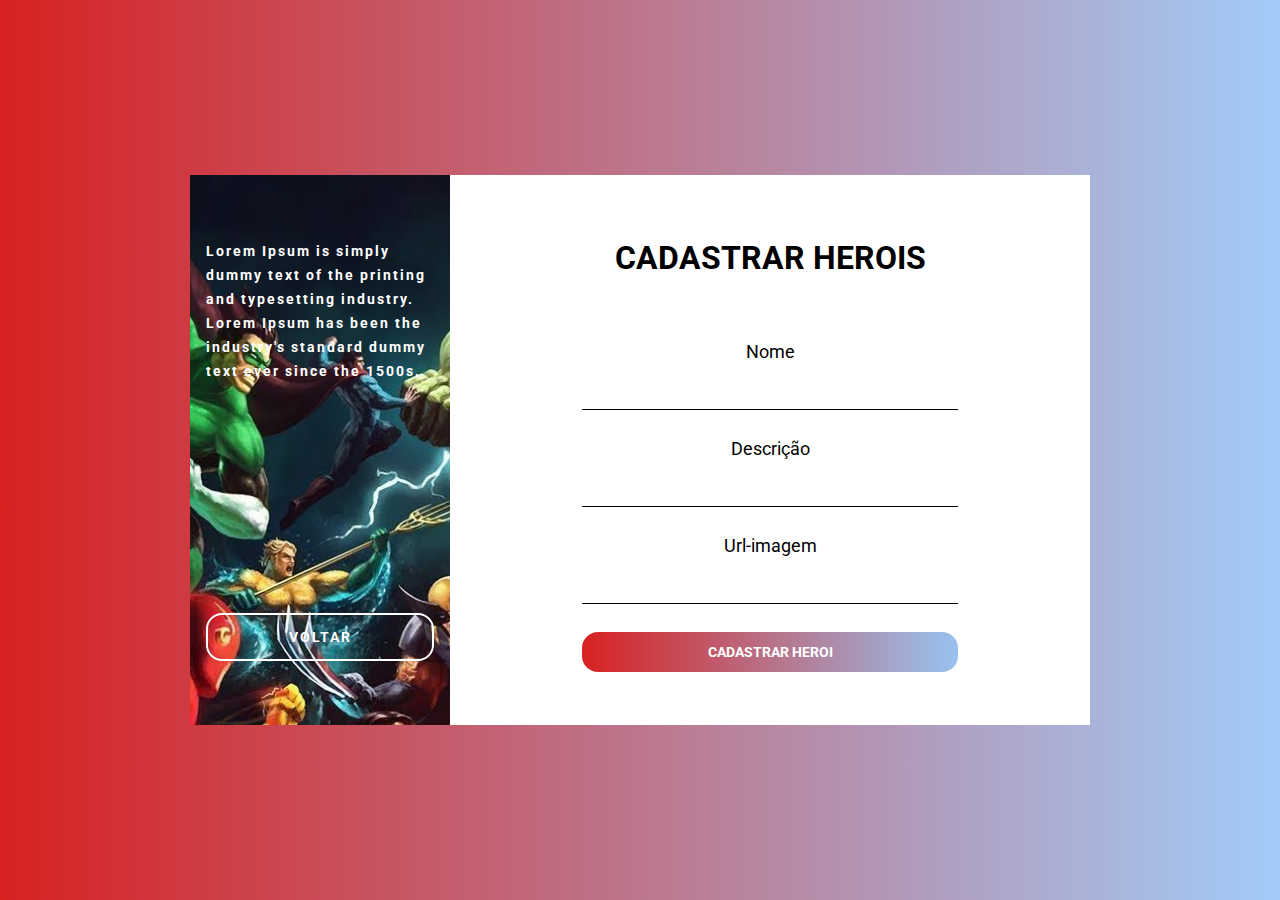
==== form.html @ 9a4a4a35 "criado telas estaticas, tela inico e tela cadastro" ====
<!DOCTYPE html>
<html lang="en">
<head>
  <meta charset="UTF-8">
  <meta http-equiv="X-UA-Compatible" content="IE=edge">
  <meta name="viewport" content="width=device-width, initial-scale=1.0">
  <title>Formulario Cadastro</title>
  <link rel="stylesheet" href="./scss/app.css">
</head>
<body>
  <div class="container">
    <div class="sub_container">
      <p>Lorem Ipsum is simply dummy text of the printing and typesetting industry. Lorem Ipsum has been the industry's standard dummy text ever since the 1500s,</p>
      <a href="./index.html" class="btn_register">Voltar</a>
    </div>
    <form class="form_register">
      <h2>Cadastrar Herois</h2>
      <label for="">Nome</label>
      <input type="text">
      <label for="">Descrição</label>
      <input type="text">
      <label for="">Url-imagem</label>
      <input type="url">
      <button class="btn_submit">Cadastrar Heroi</button>
    </form>
  </div>
</body>
</html>
---- scss/app.css ----
@import url("https://fonts.googleapis.com/css2?family=Roboto:wght@400;500;700;900&display=swap");
.container {
  display: -webkit-box;
  display: -ms-flexbox;
  display: flex;
  width: 900px;
  height: 550px;
  overflow: hidden;
  background-image: url(/img/bg-tela.svg);
}

.container .search {
  background-color: #fff;
  display: -webkit-box;
  display: -ms-flexbox;
  display: flex;
  -webkit-box-orient: vertical;
  -webkit-box-direction: normal;
      -ms-flex-direction: column;
          flex-direction: column;
  width: 640px;
  height: 100%;
  padding: 64px 32px;
  -webkit-box-align: center;
      -ms-flex-align: center;
          align-items: center;
}

.container .search h1 {
  font-size: 32px;
  font-weight: bold;
  text-transform: uppercase;
  color: #000;
}

.container .search input {
  width: 100%;
  background-color: transparent;
  border-radius: 16px;
  border: solid 0.5px #000;
  padding: 17px 32px;
  margin: 100px 0 64px 0;
}

.container .search ::-webkit-input-placeholder {
  font-size: 14px;
  color: #000;
}

.container .search :-ms-input-placeholder {
  font-size: 14px;
  color: #000;
}

.container .search ::-ms-input-placeholder {
  font-size: 14px;
  color: #000;
}

.container .search ::placeholder {
  font-size: 14px;
  color: #000;
}

.container .search .gitHub_links {
  margin-top: 64px;
}

.container .sub_container {
  display: -webkit-box;
  display: -ms-flexbox;
  display: flex;
  -webkit-box-orient: vertical;
  -webkit-box-direction: normal;
      -ms-flex-direction: column;
          flex-direction: column;
  -webkit-box-pack: justify;
      -ms-flex-pack: justify;
          justify-content: space-between;
  width: calc(100% - 640px);
  padding: 64px 16px;
}

.container .sub_container p {
  color: #fff;
  font-size: 14px;
  font-weight: bold;
  line-height: 24px;
  letter-spacing: 2px;
}

.form_register {
  background-color: #fff;
  display: -webkit-box;
  display: -ms-flexbox;
  display: flex;
  -webkit-box-orient: vertical;
  -webkit-box-direction: normal;
      -ms-flex-direction: column;
          flex-direction: column;
  width: 640px;
  height: 100%;
  padding: 64px 132px;
  -webkit-box-align: center;
      -ms-flex-align: center;
          align-items: center;
}

.form_register h2 {
  font-size: 32px;
  font-weight: bold;
  color: #000;
  text-transform: uppercase;
  margin-bottom: 64px;
}

.form_register label {
  font-size: 18px;
  color: #000;
}

.form_register input {
  width: 100%;
  background-color: transparent;
  border: none;
  border-bottom: solid 1px #000;
  margin: 28px 0;
  padding: 0 4px 4px 4px;
}

.link_gallery, .btn_submit {
  width: 100%;
  background-image: -webkit-gradient(linear, left top, right top, from(#D72121), to(#0073ee5d));
  background-image: linear-gradient(left, #D72121, #0073ee5d);
  border: none;
  border-radius: 16px;
  padding: 12px 0;
  color: white;
  font-size: 14px;
  font-weight: bold;
  text-transform: uppercase;
}

.btn_register {
  background-color: transparent;
  border-radius: 16px;
  border: solid 2px #fff;
  color: #fff;
  font-size: 14px;
  font-weight: bold;
  text-align: center;
  text-transform: uppercase;
  letter-spacing: 2px;
  padding: 14px;
}

/* Font family ROBOTO */
/* Estilos gerais */
html, body, h1, h2, h3, h4, ul, li, a, button, p {
  font-family: 'Roboto', sans-serif;
}

* {
  margin: 0;
  padding: 0;
  list-style: none;
  text-decoration: none;
  -webkit-box-sizing: border-box;
          box-sizing: border-box;
  outline: none;
}

body {
  width: 100%;
  height: 100vh;
  display: -webkit-box;
  display: -ms-flexbox;
  display: flex;
  -webkit-box-pack: center;
      -ms-flex-pack: center;
          justify-content: center;
  -webkit-box-align: center;
      -ms-flex-align: center;
          align-items: center;
  background-image: -webkit-gradient(linear, left top, right top, from(#D72121), to(#0073ee5d));
  background-image: linear-gradient(left, #D72121, #0073ee5d);
}
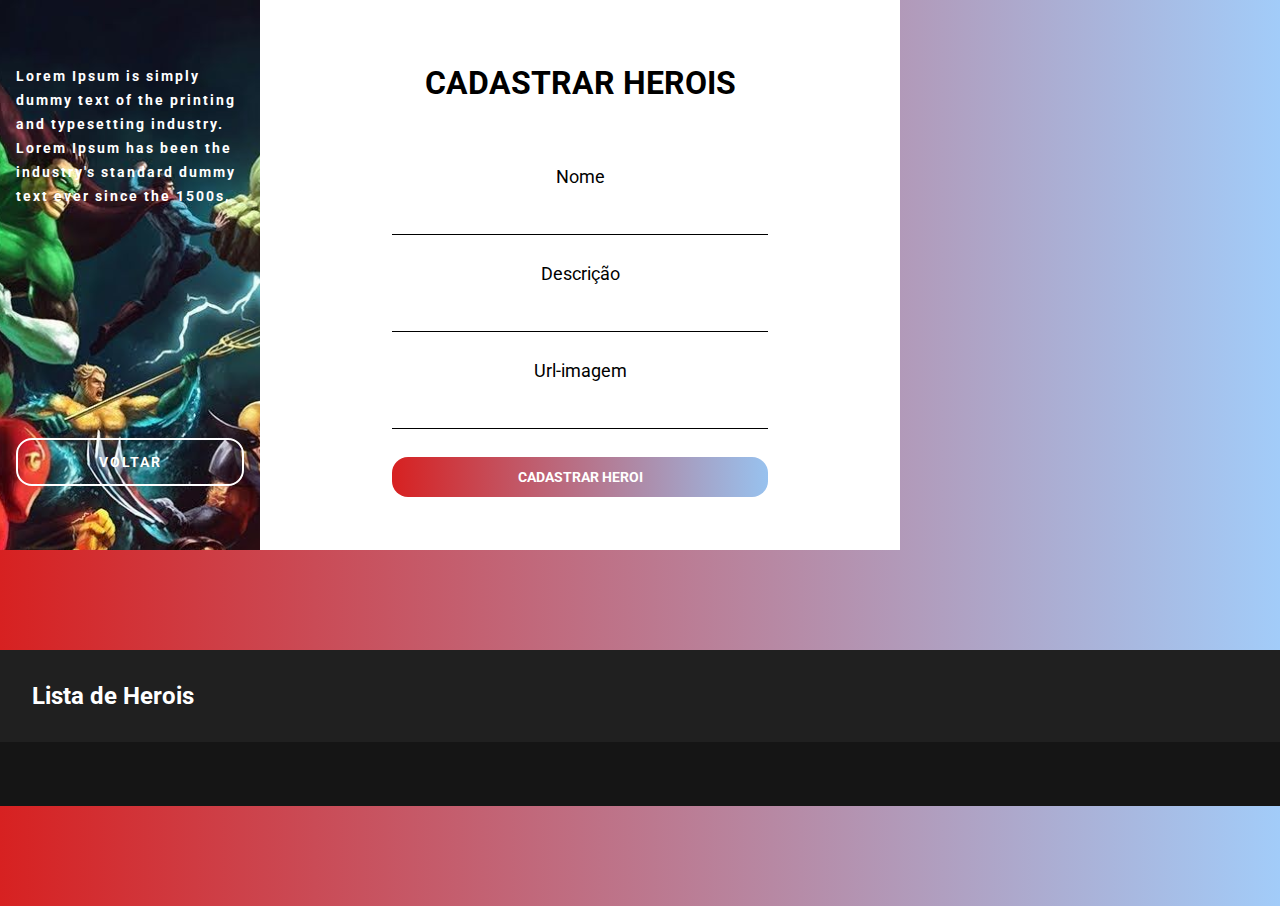
==== commit 8620ccd1: "adionado funcionalidade ao para adionar os cards pelo javascript" ====
--- a/form.html
+++ b/form.html
@@ -8,21 +8,63 @@
   <link rel="stylesheet" href="./scss/app.css">
 </head>
 <body>
-  <div class="container">
-    <div class="sub_container">
-      <p>Lorem Ipsum is simply dummy text of the printing and typesetting industry. Lorem Ipsum has been the industry's standard dummy text ever since the 1500s,</p>
-      <a href="./index.html" class="btn_register">Voltar</a>
+
+  <!-- <section class="formulario"> -->
+    <div class="container">
+      <div class="sub_container">
+        <p>Lorem Ipsum is simply dummy text of the printing and typesetting industry. Lorem Ipsum has been the industry's standard dummy text ever since the 1500s,</p>
+        <a href="./index.html" class="btn_register">Voltar</a>
+      </div>
+      <form class="form_register">
+        <h2>Cadastrar Herois</h2>
+        <label for="">Nome</label>
+        <input type="text" id="inputName">
+        <label for="">Descrição</label>
+        <input type="text" id="inputDescription">
+        <label for="">Url-imagem</label>
+        <input type="url" id="inputUrl">
+        <button class="btn_submit" id="buttonSubmit">Cadastrar Heroi</button>
+      </form>
     </div>
-    <form class="form_register">
-      <h2>Cadastrar Herois</h2>
-      <label for="">Nome</label>
-      <input type="text">
-      <label for="">Descrição</label>
-      <input type="text">
-      <label for="">Url-imagem</label>
-      <input type="url">
-      <button class="btn_submit">Cadastrar Heroi</button>
-    </form>
+  <!-- </section> -->
+
+  <section class="gallery">
+    <h2>Lista de Herois</h2>
+    <div class="containerGallery" id="addContent">
+      <!-- <div class="cards">
+        <img src="./img/bg-tela.svg" alt="">
+        <h3>Nome</h3>
+        <p>Lorem ipsum dolor sit amet consectetur adipisicing elit. Officia animi, quibusdam, odit porro deleniti laudantium aliquam placeat quam adipisci officiis culpa temporibus sint expedita enim quia odio laborum perspiciatis consequuntur itaque non ipsam velit sequi totam beatae. Minus iusto adipisci, nam minima in ullam? Error est illo iusto dicta, dolores dolor facilis quo, perspiciatis magni sapiente placeat aut? Numquam officiis architecto deserunt expedita repellendus, cumque debitis natus veritatis laborum ut harum esse modi ipsam accusantium? Dolorem molestiae officia rerum fugiat, minima culpa unde ipsam, exercitationem alias autem odio ex, fuga ipsum! Odit omnis et ut debitis voluptatem tempore nulla quo.</p>
+      </div> -->
+    </div>
+  </section>
+
+  <!-- <section class="gallery">
+    <div class="card" id="addContent">
+      <div class="item">
+        <img src="${post.imagem}">
+        <div class="descricao">
+        <h2>${post.nome}</h2>
+        <p>${post.descricao}ffffffffffffffffffffffffffffffffffffffffffffffffffffffffffffffffffffffffffffffff</p>
+        </div>
+    </div>
+
+    <div class="item">
+      <img src="${post.imagem}">
+      <div class="descricao">
+      <h2>${post.nome}</h2>
+      <p>${post.descricao}ffffffffffffffffffffffffffffffffffffffffffffffffffffffffffffffffffffffffffffffff</p>
+      </div>
   </div>
+  <div class="item">
+    <img src="${post.imagem}">
+    <div class="descricao">
+    <h2>${post.nome}</h2>
+    <p>${post.descricao}ffffffffffffffffffffffffffffffffffffffffffffffffffffffffffffffffffffffffffffffff</p>
+    </div>
+</div>
+    </div>
+  </section> -->
+  <script src="./script.js"></script>
 </body>
 </html>
--- a/scss/app.css
+++ b/scss/app.css
@@ -89,6 +89,28 @@
   letter-spacing: 2px;
 }
 
+.gallery {
+  width: 100%;
+  margin: 100px 0;
+}
+
+.gallery h2 {
+  background-color: #202020;
+  padding: 32px;
+  color: #fff;
+}
+
+.gallery .containerGallery {
+  display: -ms-grid;
+  display: grid;
+  gap: 20px;
+  width: 100%;
+  background-color: #151515;
+  -ms-grid-columns: 1fr 1fr 1fr;
+      grid-template-columns: 1fr 1fr 1fr;
+  padding: 32px;
+}
+
 .form_register {
   background-color: #fff;
   display: -webkit-box;
@@ -126,6 +148,34 @@
   border-bottom: solid 1px #000;
   margin: 28px 0;
   padding: 0 4px 4px 4px;
+}
+
+.cards {
+  width: 100%;
+  display: -webkit-box;
+  display: -ms-flexbox;
+  display: flex;
+  -webkit-box-orient: vertical;
+  -webkit-box-direction: normal;
+      -ms-flex-direction: column;
+          flex-direction: column;
+  overflow: hidden;
+  background-color: #202020;
+}
+
+.cards img {
+  width: 100%;
+  height: 235px;
+}
+
+.cards h3 {
+  color: #fff;
+  margin: 16px;
+}
+
+.cards p {
+  margin: 0 16px 16px 16px;
+  color: #fff;
 }
 
 .link_gallery, .btn_submit {
@@ -172,16 +222,6 @@
 
 body {
   width: 100%;
-  height: 100vh;
-  display: -webkit-box;
-  display: -ms-flexbox;
-  display: flex;
-  -webkit-box-pack: center;
-      -ms-flex-pack: center;
-          justify-content: center;
-  -webkit-box-align: center;
-      -ms-flex-align: center;
-          align-items: center;
   background-image: -webkit-gradient(linear, left top, right top, from(#D72121), to(#0073ee5d));
   background-image: linear-gradient(left, #D72121, #0073ee5d);
 }
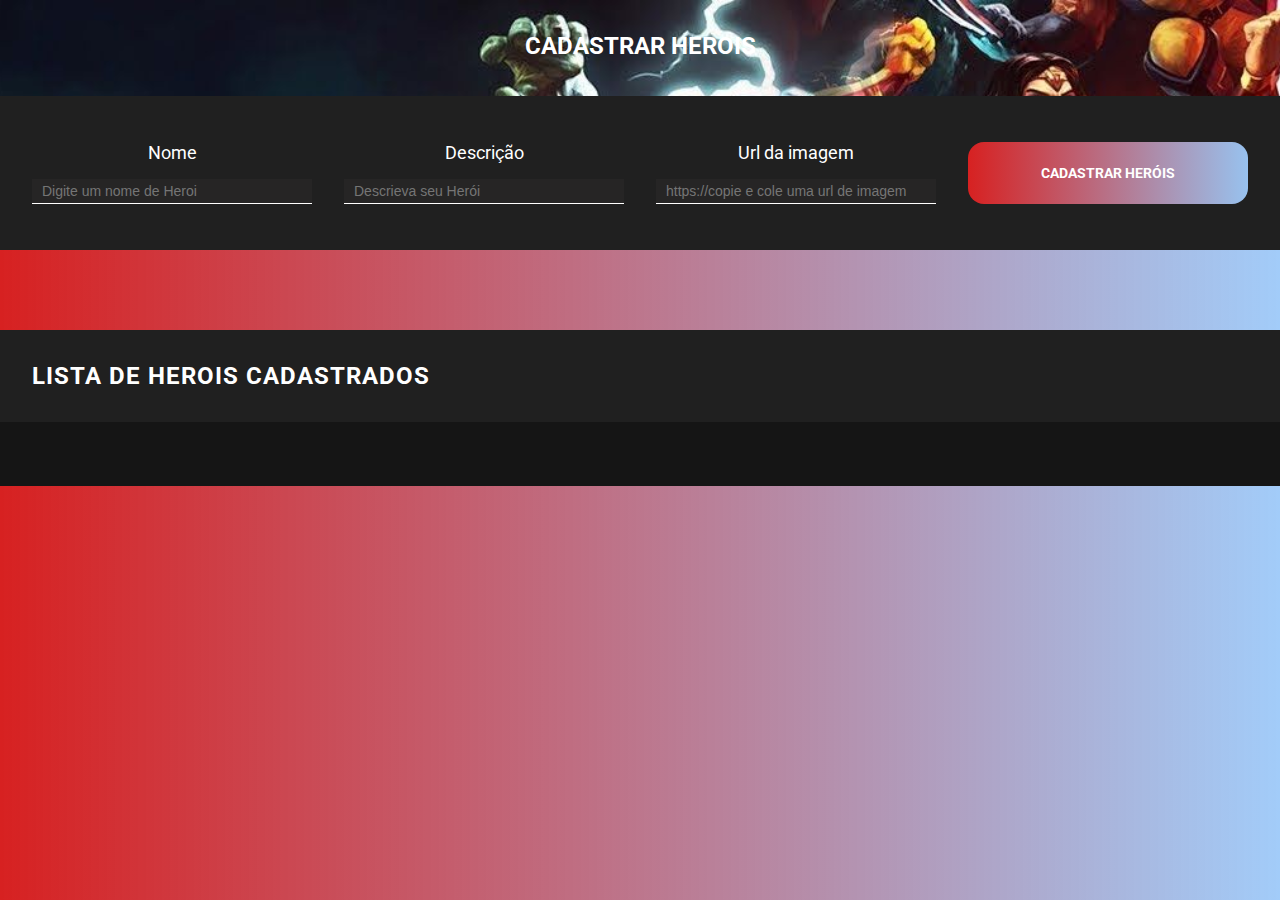
==== commit 687fdc09: "Feito validação ao adionar os cards" ====
--- a/form.html
+++ b/form.html
@@ -8,63 +8,49 @@
   <link rel="stylesheet" href="./scss/app.css">
 </head>
 <body>
-
-  <!-- <section class="formulario"> -->
-    <div class="container">
-      <div class="sub_container">
-        <p>Lorem Ipsum is simply dummy text of the printing and typesetting industry. Lorem Ipsum has been the industry's standard dummy text ever since the 1500s,</p>
-        <a href="./index.html" class="btn_register">Voltar</a>
+  <header class="header">
+    <h1>Cadastrar Herois</h1>
+    <form class="form_regiterHero">
+      <div class="input_name">
+        <label for="">Nome</label>
+        <input type="text" id="inputName" placeholder="Digite um nome de Heroi">
       </div>
-      <form class="form_register">
-        <h2>Cadastrar Herois</h2>
-        <label for="">Nome</label>
-        <input type="text" id="inputName">
+      <div class="input_description">
         <label for="">Descrição</label>
-        <input type="text" id="inputDescription">
-        <label for="">Url-imagem</label>
-        <input type="url" id="inputUrl">
-        <button class="btn_submit" id="buttonSubmit">Cadastrar Heroi</button>
-      </form>
-    </div>
-  <!-- </section> -->
-
-  <section class="gallery">
-    <h2>Lista de Herois</h2>
+        <input type="text" id="inputDescription" placeholder="Descrieva seu Herói">
+      </div>
+      <div class="input_url">
+        <label for="">Url da imagem</label>
+        <input type="url" id="inputUrl" placeholder="https://copie e cole uma url de imagem">
+      </div>
+      <button class="btn_submit" id="buttonSubmit">Cadastrar Heróis</button>
+    </form>
+  </header>
+ <section class="gallery" id="galeria">
+    <h2>Lista de Herois cadastrados</h2>
     <div class="containerGallery" id="addContent">
       <!-- <div class="cards">
         <img src="./img/bg-tela.svg" alt="">
+      <div class="name_description">
         <h3>Nome</h3>
         <p>Lorem ipsum dolor sit amet consectetur adipisicing elit. Officia animi, quibusdam, odit porro deleniti laudantium aliquam placeat quam adipisci officiis culpa temporibus sint expedita enim quia odio laborum perspiciatis consequuntur itaque non ipsam velit sequi totam beatae. Minus iusto adipisci, nam minima in ullam? Error est illo iusto dicta, dolores dolor facilis quo, perspiciatis magni sapiente placeat aut? Numquam officiis architecto deserunt expedita repellendus, cumque debitis natus veritatis laborum ut harum esse modi ipsam accusantium? Dolorem molestiae officia rerum fugiat, minima culpa unde ipsam, exercitationem alias autem odio ex, fuga ipsum! Odit omnis et ut debitis voluptatem tempore nulla quo.</p>
+        <button class="viewMore">Ver mais</button>
+      </div>
       </div> -->
     </div>
   </section>
+  <!-- <button class="viewMore" onclick="abrirModal()">Ver mais</button> -->
 
-  <!-- <section class="gallery">
-    <div class="card" id="addContent">
-      <div class="item">
-        <img src="${post.imagem}">
-        <div class="descricao">
-        <h2>${post.nome}</h2>
-        <p>${post.descricao}ffffffffffffffffffffffffffffffffffffffffffffffffffffffffffffffffffffffffffffffff</p>
-        </div>
-    </div>
-
-    <div class="item">
-      <img src="${post.imagem}">
-      <div class="descricao">
-      <h2>${post.nome}</h2>
-      <p>${post.descricao}ffffffffffffffffffffffffffffffffffffffffffffffffffffffffffffffffffffffffffffffff</p>
-      </div>
-  </div>
-  <div class="item">
-    <img src="${post.imagem}">
-    <div class="descricao">
-    <h2>${post.nome}</h2>
-    <p>${post.descricao}ffffffffffffffffffffffffffffffffffffffffffffffffffffffffffffffffffffffffffffffff</p>
-    </div>
-</div>
-    </div>
-  </section> -->
+  <section class="modal" id="modalOn">
+    <!-- <header class="nameHero">
+      <h3>teste</h3>
+    </header>
+    <div class="container_modal">
+        <img src="./img/bg-tela.svg" alt="">
+        <p>Lorem ipsum dolor Lorem, ipsum dolor sit amet consectetur adipisicing elit. Voluptates quas fuga eos minima veritatis aspernatur placeat. Inventore quis accusantium recusandae rem laboriosam corporis aliquam ad iure amet nobis! Laboriosam, magnam incidunt dolore quia optio illum doloribus harum impedit ex doloremque voluptas hic ipsum quo fugit iusto. Saepe illo voluptatum omnis iusto ipsa vero eos, laudantium beatae sint quas at excepturi magnam ipsam deserunt labore blanditiis, perferendis reprehenderit deleniti temporibus error! Error distinctio ab nisi earum suscipit unde, dolore impedit quas! amet consectetur adipisicing elit. Cum, dignissimos.</p>
+        <button class="close_modal" onclick="fecharModal()">Fechar</button>
+    </div> -->
+  </section>
   <script src="./script.js"></script>
 </body>
 </html>
--- a/scss/app.css
+++ b/scss/app.css
@@ -90,14 +90,16 @@
 }
 
 .gallery {
-  width: 100%;
-  margin: 100px 0;
+  margin-top: 80px;
+  background-color: #202020;
 }
 
 .gallery h2 {
-  background-color: #202020;
+  color: #fff;
   padding: 32px;
-  color: #fff;
+  font-size: 24px;
+  text-transform: uppercase;
+  letter-spacing: 1px;
 }
 
 .gallery .containerGallery {
@@ -111,43 +113,128 @@
   padding: 32px;
 }
 
-.form_register {
-  background-color: #fff;
-  display: -webkit-box;
-  display: -ms-flexbox;
-  display: flex;
-  -webkit-box-orient: vertical;
-  -webkit-box-direction: normal;
-      -ms-flex-direction: column;
-          flex-direction: column;
-  width: 640px;
-  height: 100%;
-  padding: 64px 132px;
+.modal {
+  display: none;
+  position: absolute;
+  top: 0;
   -webkit-box-align: center;
       -ms-flex-align: center;
           align-items: center;
-}
-
-.form_register h2 {
-  font-size: 32px;
-  font-weight: bold;
-  color: #000;
-  text-transform: uppercase;
-  margin-bottom: 64px;
-}
-
-.form_register label {
+  width: 100vw;
+  background-color: #202020;
+}
+
+.modal .nameHero {
+  width: 100%;
+  background-color: #151515;
+  padding: 32px 0;
+  text-align: center;
+}
+
+.modal .nameHero h3 {
+  color: white;
+  font-size: 24px;
+  text-transform: capitalize;
+}
+
+.modal .container_modal {
+  display: -webkit-box;
+  display: -ms-flexbox;
+  display: flex;
+  -webkit-box-orient: vertical;
+  -webkit-box-direction: normal;
+      -ms-flex-direction: column;
+          flex-direction: column;
+  width: 840px;
+  height: 100%;
+  overflow: hidden;
+  margin: 80px auto 32px auto;
+}
+
+.modal .container_modal img {
+  width: 100%;
+}
+
+.modal .container_modal p {
   font-size: 18px;
-  color: #000;
-}
-
-.form_register input {
-  width: 100%;
-  background-color: transparent;
+  color: #fff;
+  margin: 64px 0 32px 0;
+}
+
+.open {
+  display: block;
+}
+
+.header {
+  display: block;
+  position: relative;
+  -webkit-box-orient: vertical;
+  -webkit-box-direction: normal;
+      -ms-flex-direction: column;
+          flex-direction: column;
+  background-image: url(/img/bg-tela.svg);
+  background-color: beige;
+  background-size: cover;
+  width: 100vw;
+  height: 250px;
+}
+
+.header h1 {
+  color: #fff;
+  text-align: center;
+  font-size: 24px;
+  font-weight: bold;
+  text-transform: uppercase;
+  padding-top: 32px;
+}
+
+.header .form_regiterHero {
+  display: -webkit-box;
+  display: -ms-flexbox;
+  display: flex;
+  width: 100%;
+  position: absolute;
+  bottom: 0;
+  -webkit-box-pack: justify;
+      -ms-flex-pack: justify;
+          justify-content: space-between;
+  background-color: #202020;
+  padding: 46px 32px;
+  gap: 32px;
+}
+
+.header .form_regiterHero .input_name, .header .form_regiterHero .input_description, .header .form_regiterHero .input_url {
+  display: -webkit-box;
+  display: -ms-flexbox;
+  display: flex;
+  -webkit-box-orient: vertical;
+  -webkit-box-direction: normal;
+      -ms-flex-direction: column;
+          flex-direction: column;
+  width: 100%;
+  -webkit-box-align: center;
+      -ms-flex-align: center;
+          align-items: center;
+}
+
+.header .form_regiterHero .input_name label, .header .form_regiterHero .input_description label, .header .form_regiterHero .input_url label {
+  color: #fff;
+  font-size: 18px;
+  margin-bottom: 16px;
+}
+
+.header .form_regiterHero .input_name input, .header .form_regiterHero .input_description input, .header .form_regiterHero .input_url input {
+  width: 100%;
+  background-color: #7e757510;
   border: none;
-  border-bottom: solid 1px #000;
-  margin: 28px 0;
-  padding: 0 4px 4px 4px;
+  border-bottom: solid 1px #fff;
+  color: #fff;
+  font-size: 14px;
+  padding: 4px 10px;
+}
+
+.header .form_regiterHero .input_name .inputInvalid, .header .form_regiterHero .input_description .inputInvalid, .header .form_regiterHero .input_url .inputInvalid {
+  border-bottom: solid 1px #ec1919;
 }
 
 .cards {
@@ -161,25 +248,43 @@
           flex-direction: column;
   overflow: hidden;
   background-color: #202020;
+  border-radius: 8px;
 }
 
 .cards img {
   width: 100%;
   height: 235px;
-}
-
-.cards h3 {
-  color: #fff;
-  margin: 16px;
-}
-
-.cards p {
-  margin: 0 16px 16px 16px;
-  color: #fff;
+  overflow: hidden;
+  border-radius: 8px;
+}
+
+.cards .name_description {
+  width: 100%;
+  display: -webkit-box;
+  display: -ms-flexbox;
+  display: flex;
+  -webkit-box-orient: vertical;
+  -webkit-box-direction: normal;
+      -ms-flex-direction: column;
+          flex-direction: column;
+  padding: 32px 16px;
+}
+
+.cards .name_description h3 {
+  color: #fff;
+  text-transform: capitalize;
+}
+
+.cards .name_description p {
+  overflow-y: hidden;
+  height: 40px;
+  color: #fff;
+  margin: 16px 0;
 }
 
 .link_gallery, .btn_submit {
   width: 100%;
+  text-align: center;
   background-image: -webkit-gradient(linear, left top, right top, from(#D72121), to(#0073ee5d));
   background-image: linear-gradient(left, #D72121, #0073ee5d);
   border: none;
@@ -189,6 +294,7 @@
   font-size: 14px;
   font-weight: bold;
   text-transform: uppercase;
+  cursor: pointer;
 }
 
 .btn_register {
@@ -202,6 +308,34 @@
   text-transform: uppercase;
   letter-spacing: 2px;
   padding: 14px;
+}
+
+.viewMore {
+  background-color: transparent;
+  border-radius: 16px;
+  border: solid 2px #fff;
+  color: #fff;
+  font-size: 14px;
+  font-weight: bold;
+  text-align: center;
+  text-transform: uppercase;
+  letter-spacing: 2px;
+  padding: 14px;
+  cursor: pointer;
+}
+
+.close_modal {
+  background-color: #fff;
+  border-radius: 16px;
+  border: none;
+  color: #202020;
+  font-size: 14px;
+  font-weight: bold;
+  text-align: center;
+  text-transform: uppercase;
+  letter-spacing: 2px;
+  padding: 14px;
+  cursor: pointer;
 }
 
 /* Font family ROBOTO */
@@ -221,7 +355,22 @@
 }
 
 body {
-  width: 100%;
   background-image: -webkit-gradient(linear, left top, right top, from(#D72121), to(#0073ee5d));
   background-image: linear-gradient(left, #D72121, #0073ee5d);
 }
+
+.body_main {
+  width: 100%;
+  height: 100vh;
+  display: -webkit-box;
+  display: -ms-flexbox;
+  display: flex;
+  -webkit-box-pack: center;
+      -ms-flex-pack: center;
+          justify-content: center;
+  -webkit-box-align: center;
+      -ms-flex-align: center;
+          align-items: center;
+  background-image: -webkit-gradient(linear, left top, right top, from(#D72121), to(#0073ee5d));
+  background-image: linear-gradient(left, #D72121, #0073ee5d);
+}
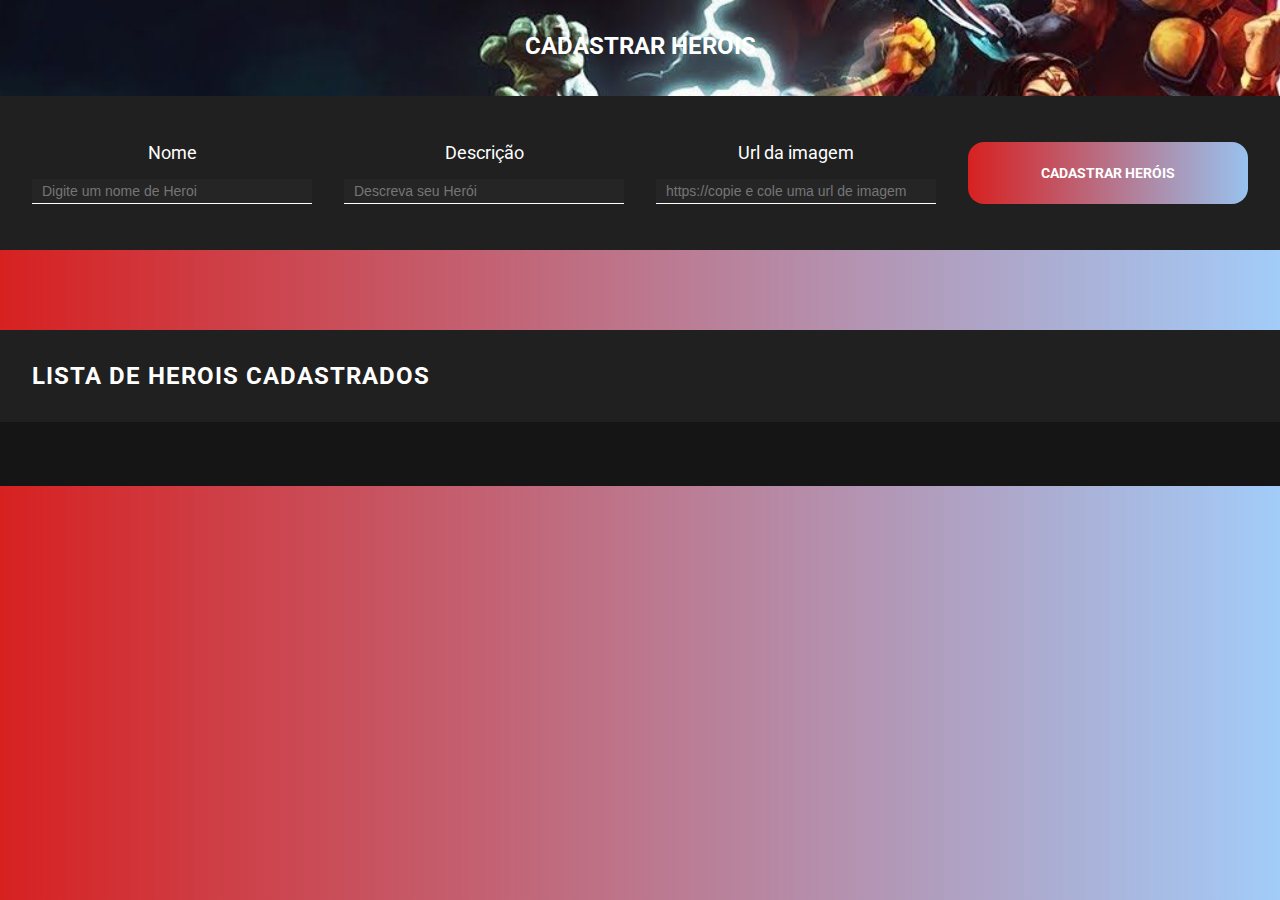
==== commit 111e0ee1: "finalizado responsividade, adionado gif ao REadme" ====
--- a/form.html
+++ b/form.html
@@ -17,7 +17,7 @@
       </div>
       <div class="input_description">
         <label for="">Descrição</label>
-        <input type="text" id="inputDescription" placeholder="Descrieva seu Herói">
+        <input type="text" id="inputDescription" placeholder="Descreva seu Herói">
       </div>
       <div class="input_url">
         <label for="">Url da imagem</label>
--- a/scss/app.css
+++ b/scss/app.css
@@ -19,7 +19,6 @@
       -ms-flex-direction: column;
           flex-direction: column;
   width: 640px;
-  height: 100%;
   padding: 64px 32px;
   -webkit-box-align: center;
       -ms-flex-align: center;
@@ -64,6 +63,41 @@
 
 .container .search .gitHub_links {
   margin-top: 64px;
+  display: -webkit-box;
+  display: -ms-flexbox;
+  display: flex;
+  gap: 64px;
+}
+
+.container .search .gitHub_links .name_git {
+  display: -webkit-box;
+  display: -ms-flexbox;
+  display: flex;
+  -webkit-box-orient: vertical;
+  -webkit-box-direction: normal;
+      -ms-flex-direction: column;
+          flex-direction: column;
+  -webkit-box-align: center;
+      -ms-flex-align: center;
+          align-items: center;
+}
+
+.container .search .gitHub_links .name_git a {
+  -webkit-transition: 0.6s;
+  transition: 0.6s;
+}
+
+.container .search .gitHub_links .name_git a :hover {
+  -webkit-transition: 0.6s;
+  transition: 0.6s;
+  -webkit-transform: scale(1.2);
+          transform: scale(1.2);
+}
+
+.container .search .gitHub_links .name_git span {
+  color: #000;
+  font-size: 12px;
+  cursor: pointer;
 }
 
 .container .sub_container {
@@ -282,7 +316,7 @@
   margin: 16px 0;
 }
 
-.link_gallery, .btn_submit {
+.link_gallery {
   width: 100%;
   text-align: center;
   background-image: -webkit-gradient(linear, left top, right top, from(#D72121), to(#0073ee5d));
@@ -295,6 +329,25 @@
   font-weight: bold;
   text-transform: uppercase;
   cursor: pointer;
+  -webkit-transition: 0.6s;
+  transition: 0.6s;
+}
+
+.btn_submit {
+  width: 100%;
+  text-align: center;
+  background-image: -webkit-gradient(linear, left top, right top, from(#D72121), to(#0073ee5d));
+  background-image: linear-gradient(left, #D72121, #0073ee5d);
+  border: none;
+  border-radius: 16px;
+  padding: 12px 0;
+  color: white;
+  font-size: 14px;
+  font-weight: bold;
+  text-transform: uppercase;
+  cursor: pointer;
+  -webkit-transition: 0.6s;
+  transition: 0.6s;
 }
 
 .btn_register {
@@ -374,3 +427,75 @@
   background-image: -webkit-gradient(linear, left top, right top, from(#D72121), to(#0073ee5d));
   background-image: linear-gradient(left, #D72121, #0073ee5d);
 }
+
+@media (max-width: 778px) {
+  .container {
+    -webkit-box-orient: vertical;
+    -webkit-box-direction: reverse;
+        -ms-flex-direction: column-reverse;
+            flex-direction: column-reverse;
+    width: 100%;
+    height: 100vh;
+    overflow: auto;
+  }
+  .container .search {
+    background-color: rgba(255, 255, 255, 0.856);
+    -webkit-box-orient: vertical;
+    -webkit-box-direction: normal;
+        -ms-flex-direction: column;
+            flex-direction: column;
+    width: 100%;
+  }
+  .container .sub_container {
+    display: -webkit-box;
+    display: -ms-flexbox;
+    display: flex;
+    -webkit-box-orient: vertical;
+    -webkit-box-direction: normal;
+        -ms-flex-direction: column;
+            flex-direction: column;
+    background-image: -webkit-gradient(linear, left top, right top, from(#D72121), to(#0073ee5d));
+    background-image: linear-gradient(left, #D72121, #0073ee5d);
+    gap: 16px;
+    width: 100%;
+    padding: 16px 16px;
+  }
+}
+
+@media (max-width: 778px) {
+  .header .form_regiterHero {
+    padding: 46px 16px;
+    gap: 16px;
+  }
+  .header .form_regiterHero .input_name label, .header .form_regiterHero .input_description label, .header .form_regiterHero .input_url label {
+    font-size: 16px;
+  }
+  .header .form_regiterHero .input_name input, .header .form_regiterHero .input_description input, .header .form_regiterHero .input_url input {
+    font-size: 12px;
+  }
+  .gallery .containerGallery {
+    -ms-grid-columns: 1fr 1fr;
+        grid-template-columns: 1fr 1fr;
+  }
+  .modal .container_modal {
+    width: 80%;
+  }
+}
+
+@media (max-width: 500px) {
+  .header {
+    width: 100%;
+    height: 450px;
+  }
+  .header .form_regiterHero {
+    -webkit-box-orient: vertical;
+    -webkit-box-direction: normal;
+        -ms-flex-direction: column;
+            flex-direction: column;
+    padding: 46px 16px;
+  }
+  .gallery .containerGallery {
+    -ms-grid-columns: 1fr;
+        grid-template-columns: 1fr;
+  }
+}
